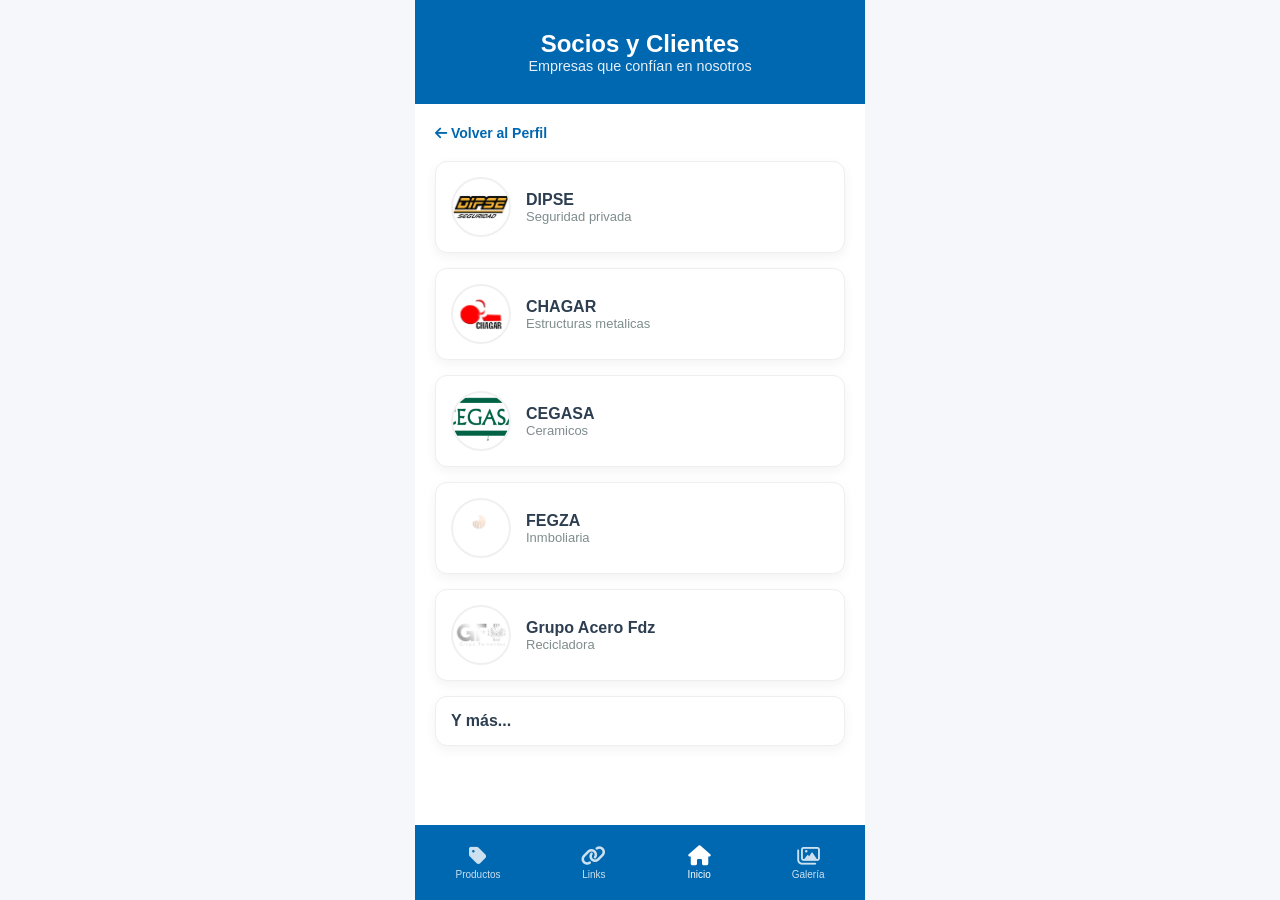
==== clientes.html @ 9f7533bd "Add files via upload" ====
<!DOCTYPE html>
<html lang="es">
<head>
    <meta charset="UTF-8">
    <meta name="viewport" content="width=device-width, initial-scale=1.0">
    <title>Clientes</title>
    <link rel="stylesheet" href="https://cdnjs.cloudflare.com/ajax/libs/font-awesome/6.0.0/css/all.min.css">
    <style>
        * { margin: 0; padding: 0; box-sizing: border-box; font-family: 'Segoe UI', sans-serif; }
        body { background-color: #f5f7fa; display: flex; justify-content: center; }
        
        .container { 
            width: 100%; 
            max-width: 450px; 
            background-color: white; 
            min-height: 100vh; 
            padding-bottom: 90px; 
            position: relative;
        }

        .header-blue { 
            background: #0067b1; 
            color: white; 
            padding: 30px 20px; 
            text-align: center; 
        }

        .section-content { padding: 20px; }
        
        .back-btn { 
            display: inline-block; 
            margin-bottom: 20px; 
            color: #0067b1; 
            text-decoration: none; 
            font-weight: bold; 
            font-size: 14px;
        }

        /* Estilo para las tarjetas de Clientes/Empresas */
        .client-card {
            display: flex;
            align-items: center;
            background: white;
            padding: 15px;
            margin-bottom: 15px;
            border-radius: 12px;
            box-shadow: 0 4px 12px rgba(0,0,0,0.05);
            border: 1px solid #eee;
        }

        .client-logo {
            width: 60px;
            height: 60px;
            border-radius: 50%;
            object-fit: cover;
            margin-right: 15px;
            border: 2px solid #f0f0f0;
        }

        .client-info h4 { color: #2c3e50; font-size: 16px; }
        .client-info p { color: #7f8c8d; font-size: 13px; }

        /* Barra de navegación inferior */
        .bottom-nav { 
            position: fixed; 
            bottom: 0; 
            width: 100%; 
            max-width: 450px; 
            height: 75px; 
            background-color: #0067b1; 
            display: flex; 
            justify-content: space-around; 
            align-items: center; 
            color: white; 
        }
        
        .nav-item { font-size: 10px; text-align: center; color: white; text-decoration: none; opacity: 0.8; }
        .nav-item i { font-size: 20px; margin-bottom: 3px; }
        .nav-item:hover { opacity: 1; }
    </style>
</head>
<body>
    <div class="container">
        <header class="header-blue">
            <h2>Socios y Clientes</h2>
            <p style="font-size: 0.9rem; opacity: 0.9;">Empresas que confían en nosotros</p>
        </header>

        <main class="section-content">
            <a href="index.html" class="back-btn"><i class="fas fa-arrow-left"></i> Volver al Perfil</a>

            <div class="client-card">
                <img src="DIPSE.png" class="client-logo">
                <div class="client-info">
                    <h4>DIPSE</h4>
                    <p>Seguridad privada</p>
                </div>
            </div>

            <div class="client-card">
                <img src="CHAGAR.png" class="client-logo">
                <div class="client-info">
                    <h4>CHAGAR</h4>
                    <p>Estructuras metalicas</p>
                </div>
            </div>

            <div class="client-card">
                <img src="Cegasa.png" class="client-logo">
                <div class="client-info">
                    <h4>CEGASA</h4>
                    <p>Ceramicos</p>
                </div>
            </div>

            <div class="client-card">
                <img src="FEGZA.png" class="client-logo">
                <div class="client-info">
                    <h4>FEGZA</h4>
                    <p>Inmboliaria</p>
                </div>
            </div>

            <div class="client-card">
                <img src="Grupo_Fernandez.png" class="client-logo">
                <div class="client-info">
                    <h4>Grupo Acero Fdz</h4>
                    <p>Recicladora</p>
                </div>
            </div>
            <div class="client-card">
                <div class="client-info">
                    <h4>Y más...</h4>
                </div>
            </div>
        </main>

        <nav class="bottom-nav">
            <a href="productos.html" class="nav-item"><i class="fas fa-tag"></i><br>Productos</a>
            <a href="links.html" class="nav-item"><i class="fas fa-link"></i><br>Links</a>
            <a href="index.html" class="nav-item" style="opacity: 1;"><i class="fas fa-home""></i><br>Inicio</a>
            <a href="galeriahtml" class="nav-item"><i class="far fa-images"></i><br>Galería</a>
</body>
</html>
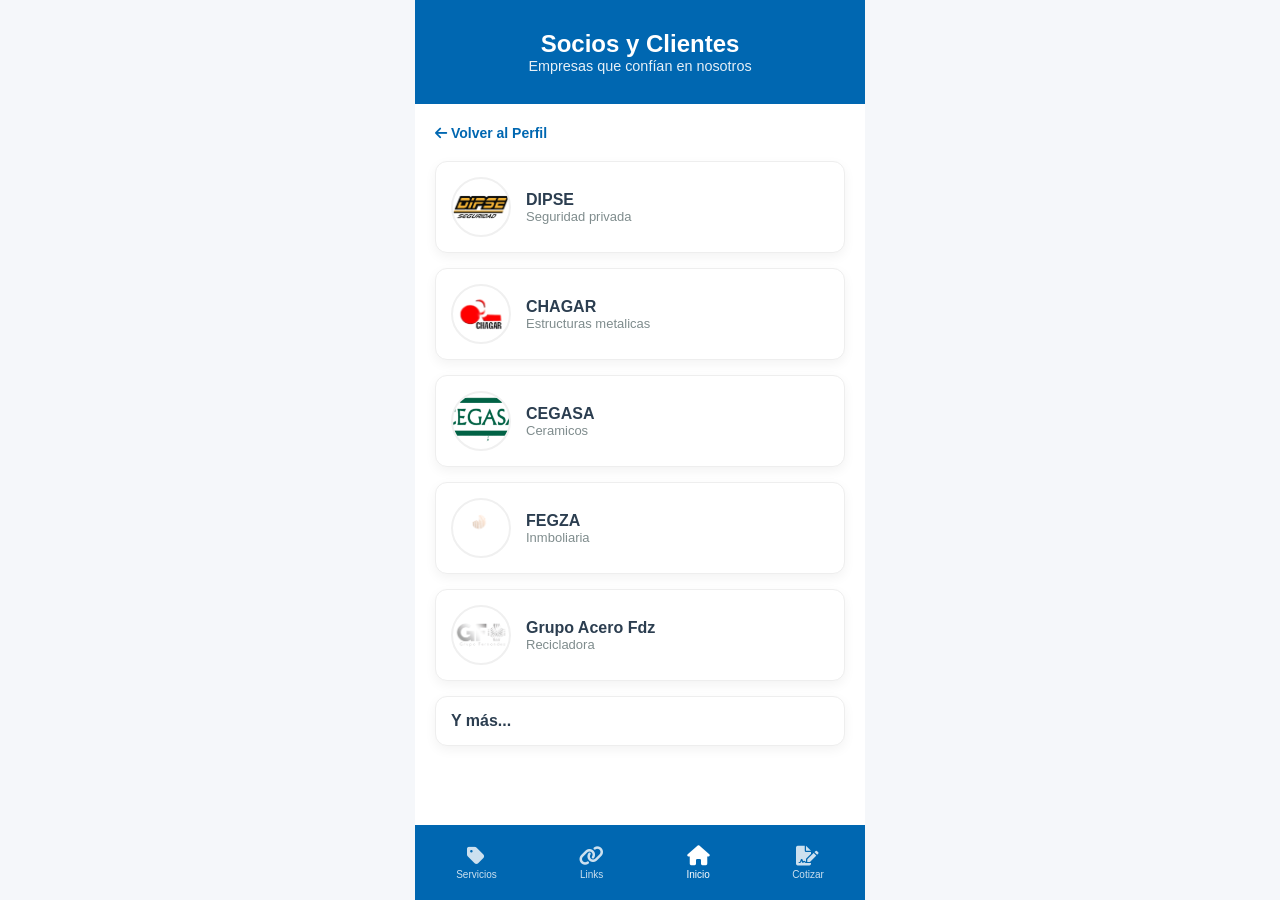
==== commit 116f7be9: "Add files via upload" ====
--- a/clientes.html
+++ b/clientes.html
@@ -36,7 +36,6 @@
             font-size: 14px;
         }
 
-        /* Estilo para las tarjetas de Clientes/Empresas */
         .client-card {
             display: flex;
             align-items: center;
@@ -60,7 +59,6 @@
         .client-info h4 { color: #2c3e50; font-size: 16px; }
         .client-info p { color: #7f8c8d; font-size: 13px; }
 
-        /* Barra de navegación inferior */
         .bottom-nav { 
             position: fixed; 
             bottom: 0; 
@@ -136,9 +134,12 @@
         </main>
 
         <nav class="bottom-nav">
-            <a href="productos.html" class="nav-item"><i class="fas fa-tag"></i><br>Productos</a>
+            <a href="productos.html" class="nav-item"><i class="fas fa-tag"></i><br>Servicios</a>
             <a href="links.html" class="nav-item"><i class="fas fa-link"></i><br>Links</a>
-            <a href="index.html" class="nav-item" style="opacity: 1;"><i class="fas fa-home""></i><br>Inicio</a>
-            <a href="galeriahtml" class="nav-item"><i class="far fa-images"></i><br>Galería</a>
+            <a href="index.html" class="nav-item" style="opacity: 1;"><i class="fas fa-home"></i><br>Inicio</a>
+            <!-- Botón cambiado -->
+            <a href="cotizar.html" class="nav-item"><i class="fas fa-file-signature"></i><br>Cotizar</a>
+        </nav>
+    </div>
 </body>
 </html>
